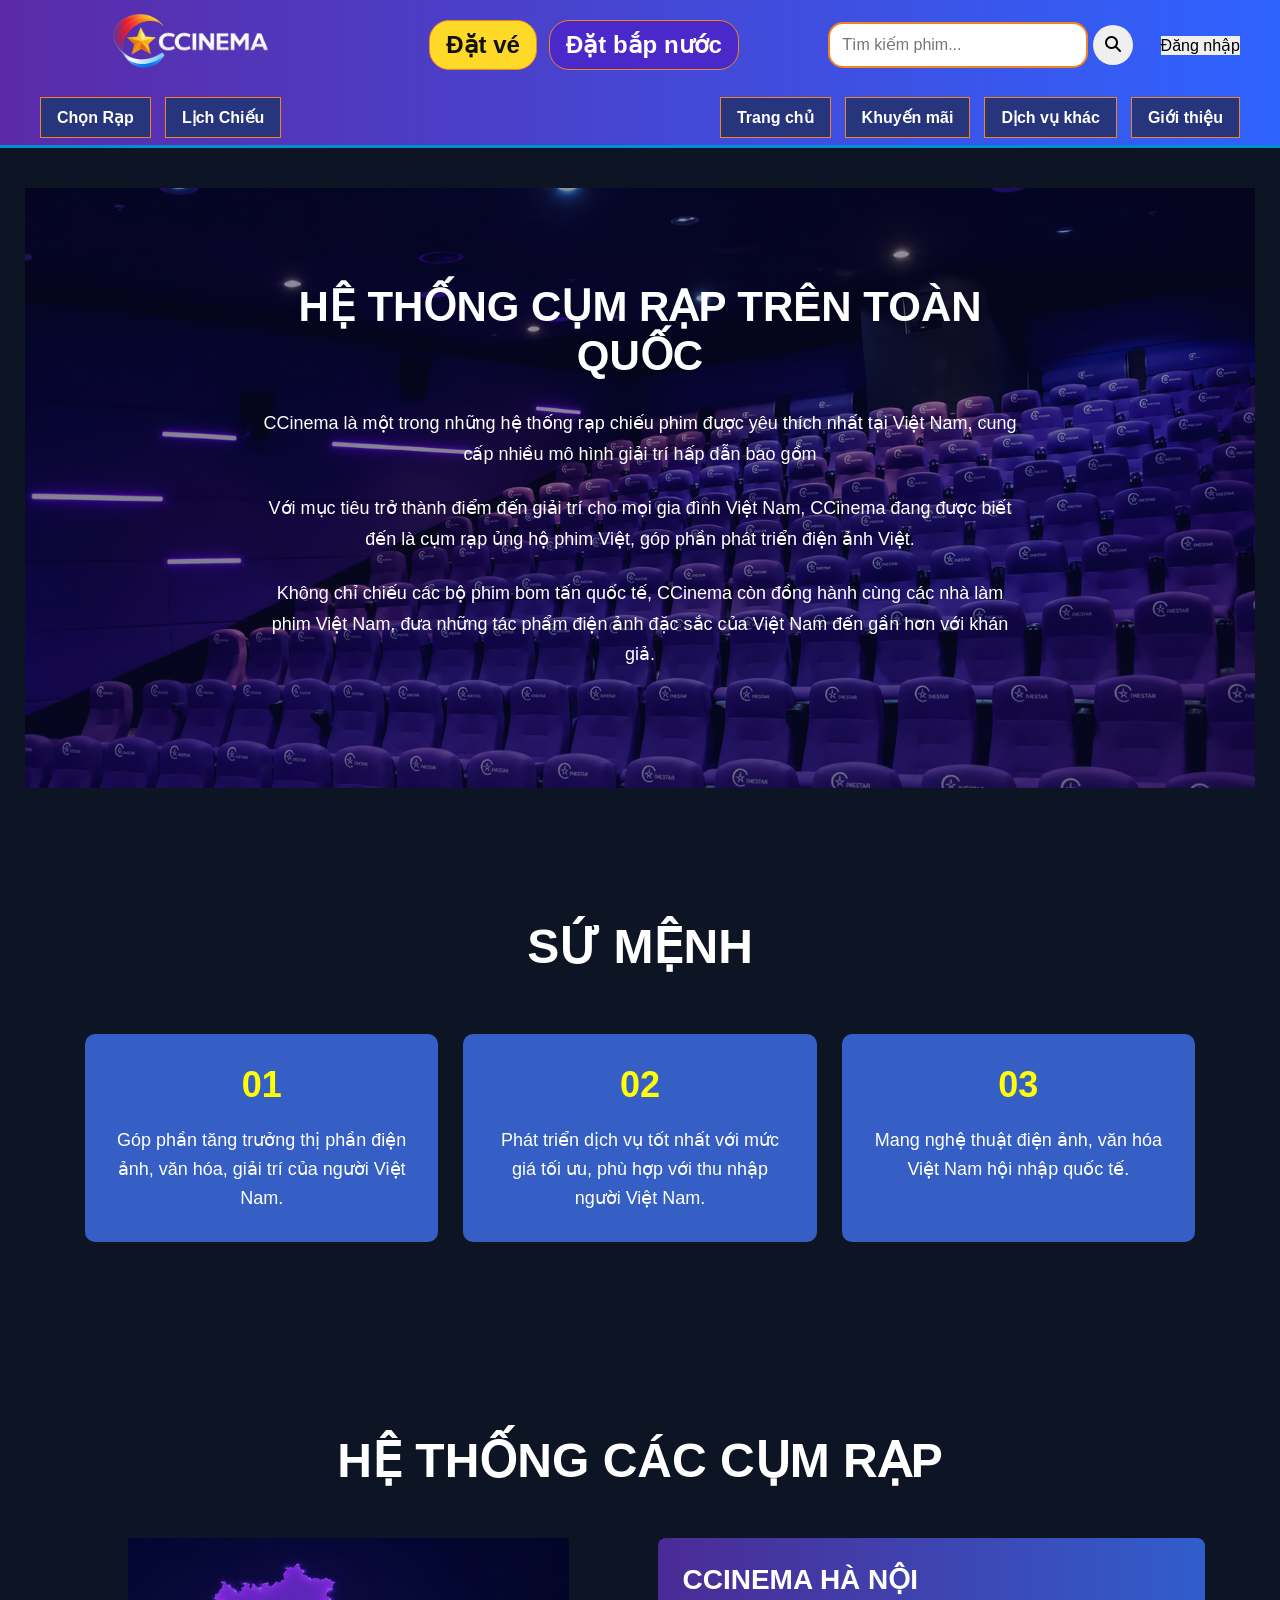
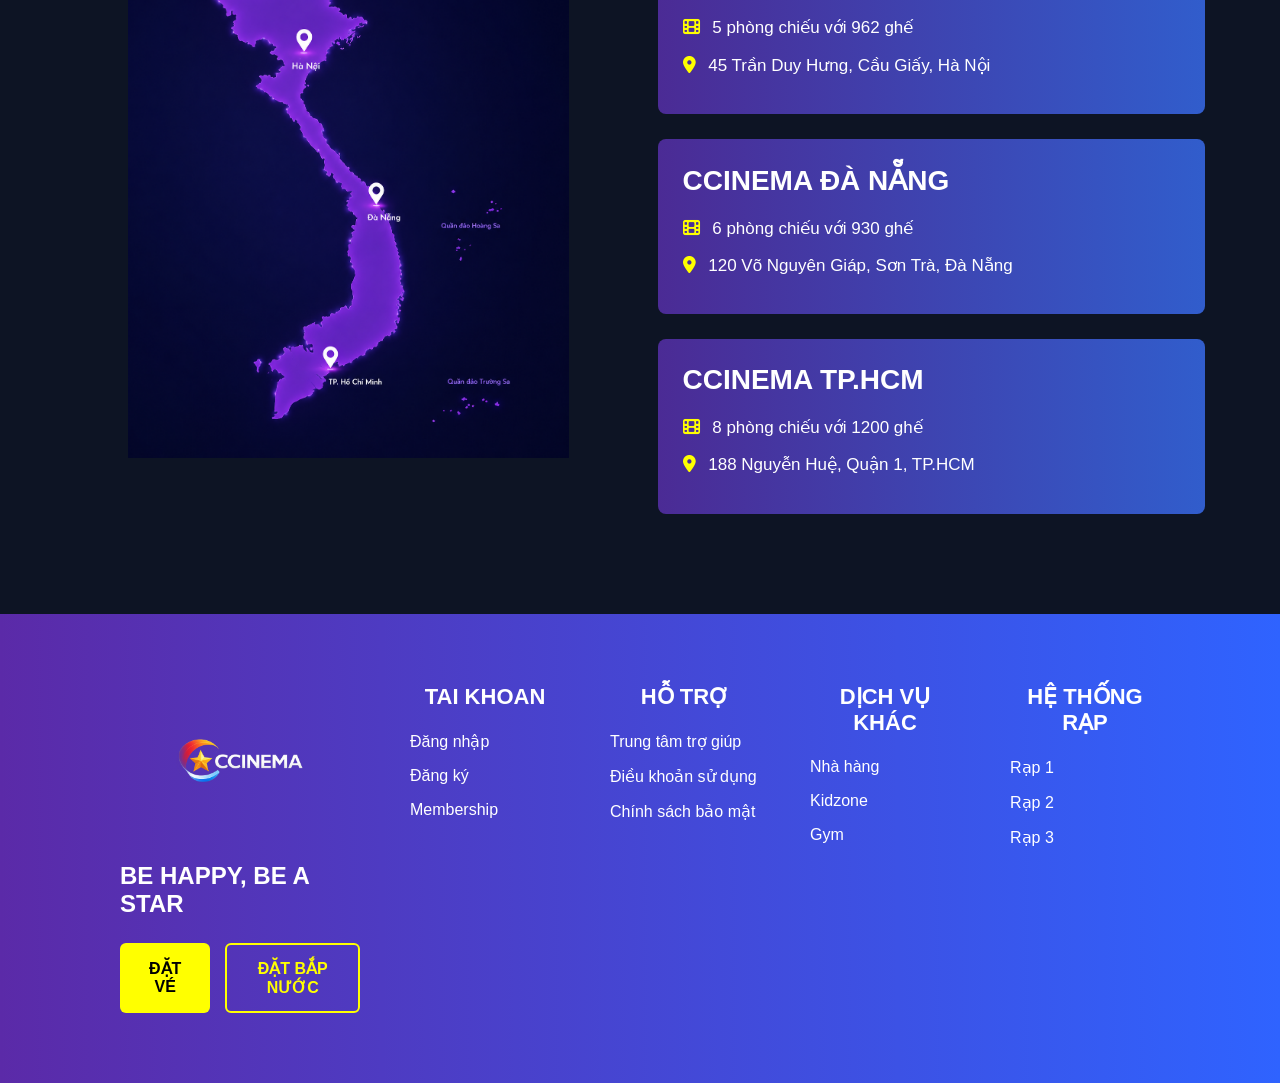
==== pages/about.html @ 6625f144 "index,about,service,login" ====
<!doctype html>
<html lang="en">
  <head>
    <meta charset="UTF-8" />
    <meta name="viewport" content="width=device-width, initial-scale=1.0" />
    <link rel="stylesheet" href="../assets/css/reset.css" />
    <link rel="stylesheet" href="../assets/css/header.css" />
    <link rel="stylesheet" href="../assets/css/footer.css" />
    <link rel="stylesheet" href="../assets/css/about.css" />
    <link
      rel="stylesheet"
      href="https://cdnjs.cloudflare.com/ajax/libs/font-awesome/6.7.2/css/all.min.css"
    />
    <title>Document</title>
  </head>
  <body>
    <header class="header">
      <div class="top-header">
        <a href="../index.html" target="_self">
          <img
            src="../assets/images/imgindex/logo.png"
            alt="CCINEMA Logo"
            class="logo"
          />
        </a>
        <div class="header-action">
          <h2 class="btn yellow">Đặt vé</h2>
          <h2 class="btn purple">Đặt bắp nước</h2>
        </div>
        <div class="header-search">
          <input type="text" placeholder="Tìm kiếm phim..." />
          <button>
            <i class="fa-solid fa-magnifying-glass"></i>
          </button>
        </div>
        <a href="../pages/login.html">
          <button class="login-btn">Đăng nhập</button></a
        >
      </div>
      <div class="bottom-header">
        <nav class="left-nav">
          <a href="#">Chọn Rạp</a><a href="#">Lịch Chiếu</a>
        </nav>
        <nav class="right-nav">
          <a href="../index.html">Trang chủ</a><a href="">Khuyến mãi</a
          ><a href="../pages/service.html">Dịch vụ khác</a
          ><a href="">Giới thiệu</a>
        </nav>
      </div>
    </header>
    <main>
      <section class="about-system">
        <div class="qcht">
          <h1>Hệ thống cụm rạp trên toàn quốc</h1>
          <p>
            CCinema là một trong những hệ thống rạp chiếu phim được yêu thích
            nhất tại Việt Nam, cung cấp nhiều mô hình giải trí hấp dẫn bao gồm
          </p>
          <p>
            Với mục tiêu trở thành điểm đến giải trí cho mọi gia đình Việt Nam,
            CCinema đang được biết đến là cụm rạp ủng hộ phim Việt, góp phần
            phát triển điện ảnh Việt.
          </p>
          <p>
            Không chỉ chiếu các bộ phim bom tấn quốc tế, CCinema còn đồng hành
            cùng các nhà làm phim Việt Nam, đưa những tác phẩm điện ảnh đặc sắc
            của Việt Nam đến gần hơn với khán giả.
          </p>
        </div>
      </section>
      <section class="sumenh">
        <h1>Sứ Mệnh</h1>
        <div class="list-item">
          <div class="item mot">
            <h2 class="title-item">01</h2>
            <p>
              Góp phần tăng trưởng thị phần điện ảnh, văn hóa, giải trí của
              người Việt Nam.
            </p>
          </div>
          <div class="item hai">
            <h2 class="title-item">02</h2>
            <p>
              Phát triển dịch vụ tốt nhất với mức giá tối ưu, phù hợp với thu
              nhập người Việt Nam.
            </p>
          </div>
          <div class="item ba">
            <h2 class="title-item">03</h2>
            <p>Mang nghệ thuật điện ảnh, văn hóa Việt Nam hội nhập quốc tế.</p>
          </div>
        </div>
      </section>
      <section class="cimena-system">
        <div class="title">
          <h1>Hệ thống các cụm rạp</h1>
        </div>
        <div class="system-content">
          <!-- LEFT -->
          <div class="content-map">
            <img src="../assets/images/about/mapmoi.png" alt="map" />
          </div>
          <div class="content-list">
            <div class="cinema-card">
              <h2>CCINEMA HÀ NỘI</h2>
              <p><i class="fa-solid fa-film"></i> 5 phòng chiếu với 962 ghế</p>
              <p>
                <i class="fa-solid fa-location-dot"></i> 45 Trần Duy Hưng, Cầu
                Giấy, Hà Nội
              </p>
            </div>
            <div class="cinema-card">
              <h2>CCINEMA ĐÀ NẴNG</h2>
              <p><i class="fa-solid fa-film"></i> 6 phòng chiếu với 930 ghế</p>
              <p>
                <i class="fa-solid fa-location-dot"></i> 120 Võ Nguyên Giáp, Sơn
                Trà, Đà Nẵng
              </p>
            </div>
            <div class="cinema-card">
              <h2>CCINEMA TP.HCM</h2>
              <p><i class="fa-solid fa-film"></i> 8 phòng chiếu với 1200 ghế</p>
              <p>
                <i class="fa-solid fa-location-dot"></i> 188 Nguyễn Huệ, Quận 1,
                TP.HCM
              </p>
            </div>
          </div>
        </div>
      </section>
    </main>
    <footer class="footer">
      <div class="footer-container">
        <img src="../assets/images/imgindex/logo.png" alt="logo" />
        <h2>BE HAPPY, BE A STAR</h2>
        <div class="footer-btn">
          <button class="btn-ticket">Đặt vé</button>
          <button class="btn-snack">Đặt bắp nước</button>
        </div>
      </div>
      <div class="footer-column">
        <h3 class="tittle-footer-menu">Tai Khoan</h3>
        <menu>
          <li><a href="#">Đăng nhập</a></li>
          <li><a href="#">Đăng ký</a></li>
          <li><a href="#">Membership</a></li>
        </menu>
      </div>
      <div class="footer-column">
        <h3 class="tittle-footer-menu">Hỗ Trợ</h3>
        <menu>
          <li><a href="#">Trung tâm trợ giúp</a></li>
          <li><a href="#">Điều khoản sử dụng</a></li>
          <li><a href="#">Chính sách bảo mật</a></li>
        </menu>
      </div>
      <div class="footer-column">
        <h3 class="tittle-footer-menu">Dịch Vụ Khác</h3>
        <menu>
          <li><a href="#">Nhà hàng</a></li>
          <li><a href="#">Kidzone</a></li>
          <li><a href="#">Gym</a></li>
        </menu>
      </div>
      <div class="footer-column">
        <h3 class="tittle-footer-menu">Hệ thống rạp</h3>
        <menu>
          <li><a href="#">Rạp 1</a></li>
          <li><a href="#">Rạp 2</a></li>
          <li><a href="#">Rạp 3</a></li>
        </menu>
      </div>
    </footer>
  </body>
</html>
---- assets/css/header.css ----
/* HEADER */
.header {
  background: linear-gradient(to right, #5b2aa8, #2f63ff);
  border-bottom: 3px solid #008fd3;
}
.top-header,
.bottom-header {
  max-width: 1200px;
  margin: 0 auto;
  display: flex;
  align-items: center;
}
.top-header {
  height: 90px;
  gap: 28px;
}
.logo {
  width: 300px;
}
.header-action {
  display: flex;
  flex: 1;
  gap: 12px;
  justify-content: center;
}
.btn,
.login,
nav a {
  color: white;
  text-decoration: none;
  font-weight: bold;
  border: 1px solid #f58220;
  padding: 10px 16px;
  background: #27367c;
}
.yellow {
  background: #ffd928;
  color: #111;
  border-radius: 20px;
  cursor: pointer;
}

.purple {
  background: #4b28c9;
  border-radius: 20px;
  cursor: pointer;
}
.header-search input {
  width: 260px;
  padding: 12px;
  border: 2px solid #f58220;
  border-radius: 15px;
}

.header-search button {
  border: none;
  width: 40px;
  height: 40px;
  border-radius: 50px;
}

.bottom-header {
  height: 55px;
  justify-content: space-between;
}

.left-nav,
.right-nav {
  display: flex;
  gap: 14px;
  transition: 0.3s;
}
.left-nav a:hover,
.right-nav a:hover {
  background: yellow;
  color: black;
}
---- assets/css/footer.css ----
.footer {
  background: linear-gradient(to right, #5b2aa8, #2f63ff);
  color: white;
  padding: 70px 120px;

  display: grid;
  grid-template-columns: 1.6fr 1fr 1fr 1fr 1fr;
  gap: 50px;
}

.footer-container img {
  width: 300px;
  margin-bottom: 18px;
}

.footer-container h2 {
  font-size: 24px;
  margin-bottom: 25px;
}

.footer-btn {
  display: flex;
  gap: 15px;
}

.footer-btn button {
  padding: 14px 28px;
  border-radius: 6px;
  font-weight: bold;
  cursor: pointer;
  text-transform: uppercase;
}

.btn-ticket {
  background: yellow;
  color: black;
}

.btn-snack {
  background: transparent;
  color: yellow;
  border: 2px solid yellow;
}

.footer-column {
  display: flex;
  flex-direction: column;
}

.tittle-footer-menu {
  font-size: 22px;
  text-transform: uppercase;
  margin-bottom: 22px;
  text-align: center;
}

.footer-column menu {
  display: flex;
  flex-direction: column;
  gap: 16px;
  text-align: left;
}

.footer-column li {
  list-style: none;
}

.footer-column a {
  color: white;
  text-decoration: none;
  font-size: 16px;
}

.footer-column a:hover {
  color: yellow;
}
---- assets/css/about.css ----
body {
  background: #0d1424;
}
.about-system {
  max-width: 1230px;
  min-height: 600px;
  margin: 40px auto 0;
  background-image:
    linear-gradient(rgba(10, 10, 40, 0.45), rgba(10, 10, 40, 0.55)),
    url("../../assets/images/about/backgroudsection1.png");

  background-size: cover;
  background-position: center;
  display: flex;
  justify-content: center;
  align-items: center;
  text-align: center;
  color: white;
  font-family: Arial, Helvetica, sans-serif;
}
.qcht {
  max-width: 850px;
  padding: 40px;
}
.qcht h1 {
  font-size: 42px;
  text-transform: uppercase;
  margin-bottom: 28px;
}
.qcht p {
  font-size: 18px;
  line-height: 1.7;
  margin-bottom: 24px;
}
.sumenh {
  max-width: 1230px;
  margin: 40px auto;
  padding: 90px 60px;
}
.sumenh h1 {
  text-align: center;
  color: white;
  font-size: 48px;
  text-transform: uppercase;
  margin-bottom: 60px;
}
.list-item {
  display: grid;
  grid-template-columns: repeat(3, 1fr);
  gap: 25px;
}
.item {
  background: #355fc4;
  border-radius: 10px;
  padding: 30px;
  text-align: center;
  color: white;
}
.title-item {
  color: yellow;
  font-size: 36px;
  margin-bottom: 20px;
}
.item p {
  font-size: 18px;
  line-height: 1.6;
}

/*SYSTEM-CINEMA*/
.cimena-system {
  max-width: 1230px;
  margin: 40px auto;
  padding: 60px 50px;

  color: white;
}
.title {
  text-align: center;
  margin-bottom: 50px;
}
.title h1 {
  font-size: 48px;
  text-transform: uppercase;
}
.system-content {
  display: grid;
  grid-template-columns: 1fr 1fr;
  gap: 35px;
  align-items: start;
}
.content-map img {
  width: 100%;
  height: 520px;
  object-fit: contain;
  border-radius: 20px;
}
.content-list {
  display: flex;
  flex-direction: column;
  gap: 25px;
}
.cinema-card {
  background: linear-gradient(to right, #4b2b95, #315dcc);
  padding: 25px;
  border-radius: 8px;
}
.cinema-card h2 {
  font-size: 28px;
  margin-bottom: 18px;
  text-transform: uppercase;
}

.cinema-card p {
  font-size: 17px;
  line-height: 1.6;
  margin-bottom: 10px;
  cursor: pointer;
}
.cinema-card i {
  color: yellow;
  margin-right: 8px;
}
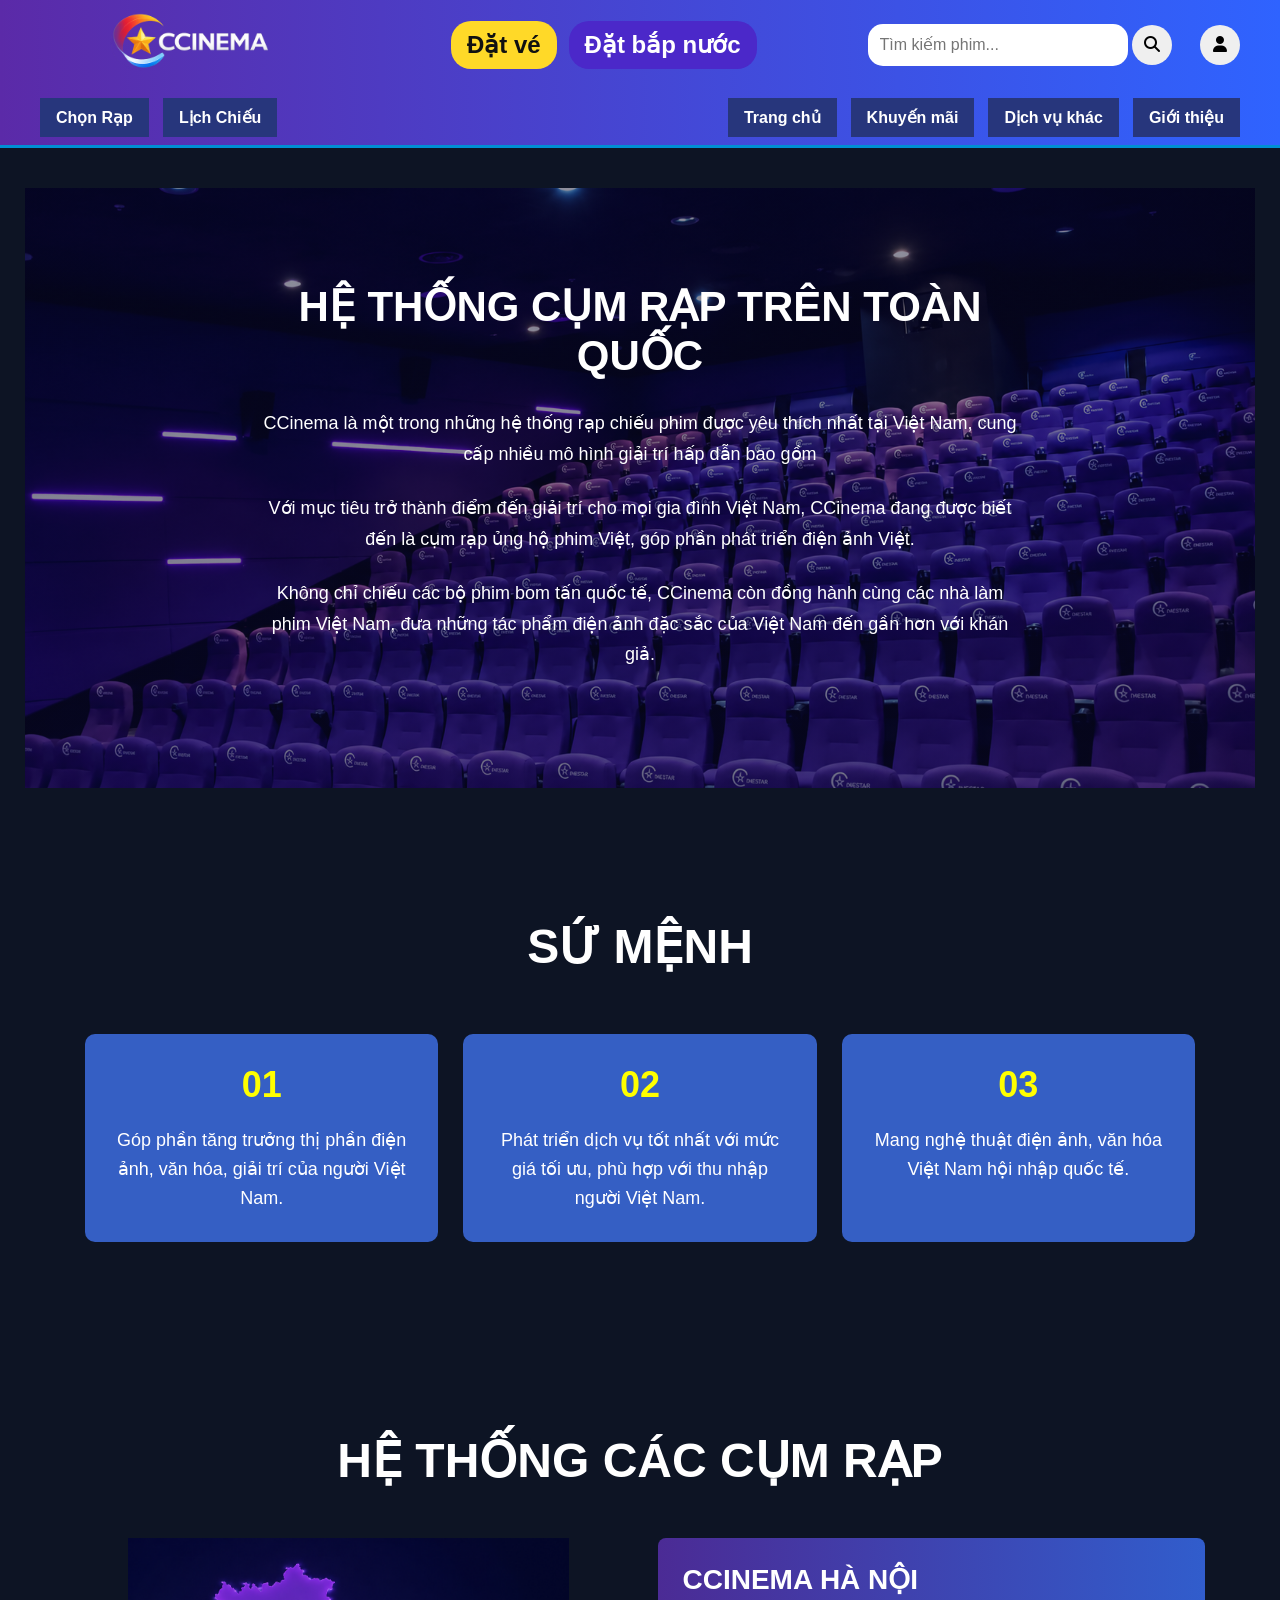
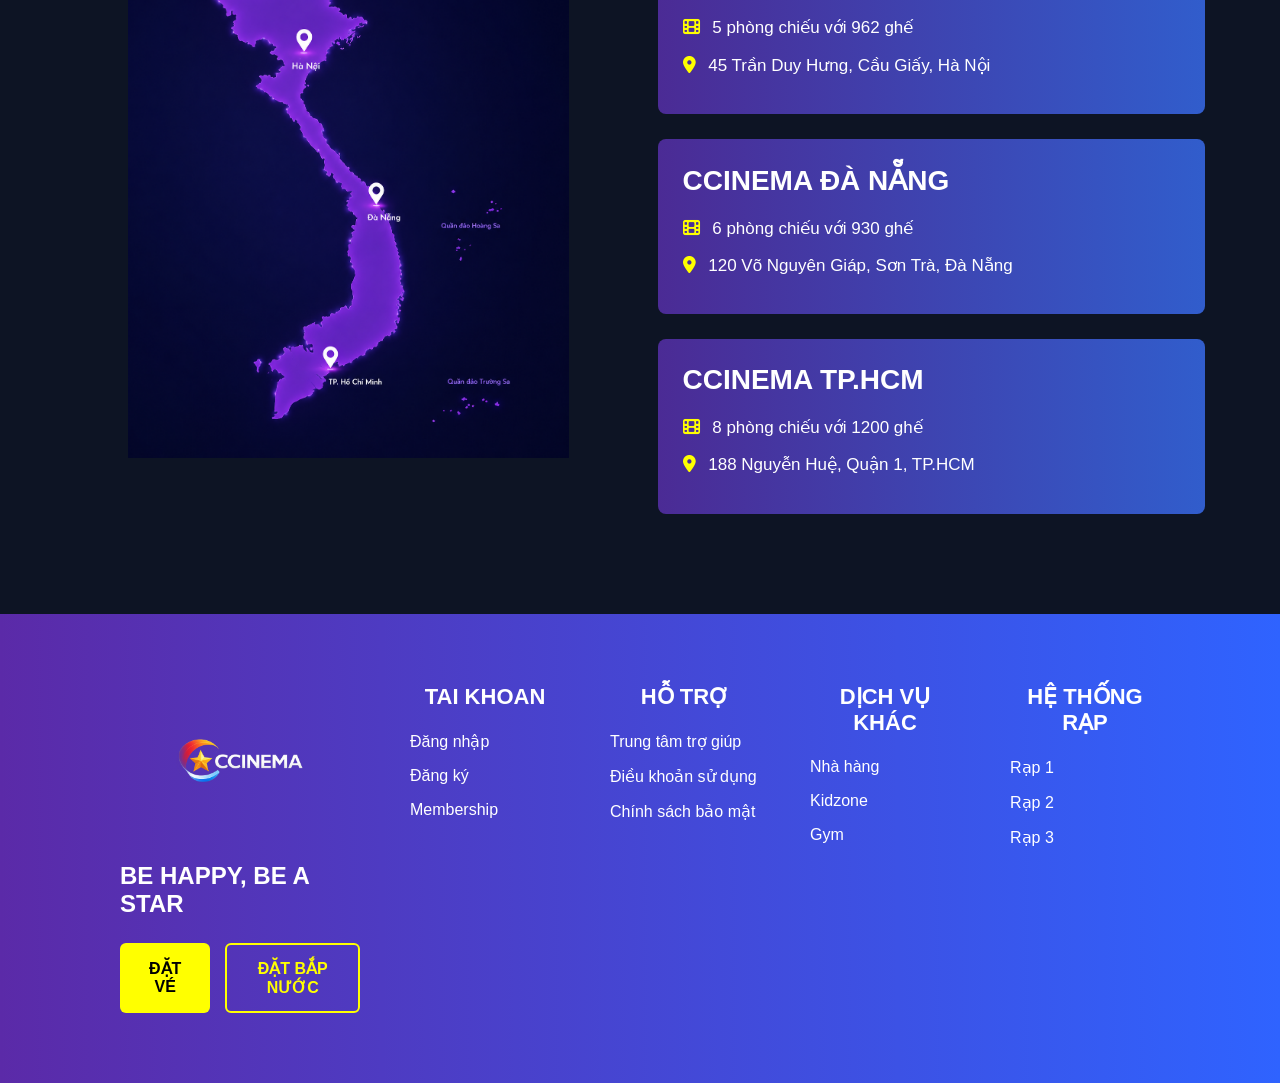
==== commit 066fc647: "sua nav" ====
--- a/pages/about.html
+++ b/pages/about.html
@@ -11,7 +11,7 @@
       rel="stylesheet"
       href="https://cdnjs.cloudflare.com/ajax/libs/font-awesome/6.7.2/css/all.min.css"
     />
-    <title>Document</title>
+    <title>About</title>
   </head>
   <body>
     <header class="header">
@@ -34,8 +34,8 @@
           </button>
         </div>
         <a href="../pages/login.html">
-          <button class="login-btn">Đăng nhập</button></a
-        >
+          <button class="login-btn"><i class="fa-solid fa-user"></i></button
+        ></a>
       </div>
       <div class="bottom-header">
         <nav class="left-nav">
--- a/assets/css/header.css
+++ b/assets/css/header.css
@@ -29,7 +29,6 @@
   color: white;
   text-decoration: none;
   font-weight: bold;
-  border: 1px solid #f58220;
   padding: 10px 16px;
   background: #27367c;
 }
@@ -48,7 +47,6 @@
 .header-search input {
   width: 260px;
   padding: 12px;
-  border: 2px solid #f58220;
   border-radius: 15px;
 }
 
@@ -57,8 +55,14 @@
   width: 40px;
   height: 40px;
   border-radius: 50px;
+  cursor: pointer;
 }
-
+.login-btn {
+  border-radius: 20px;
+  width: 40px;
+  height: 40px;
+  cursor: pointer;
+}
 .bottom-header {
   height: 55px;
   justify-content: space-between;
